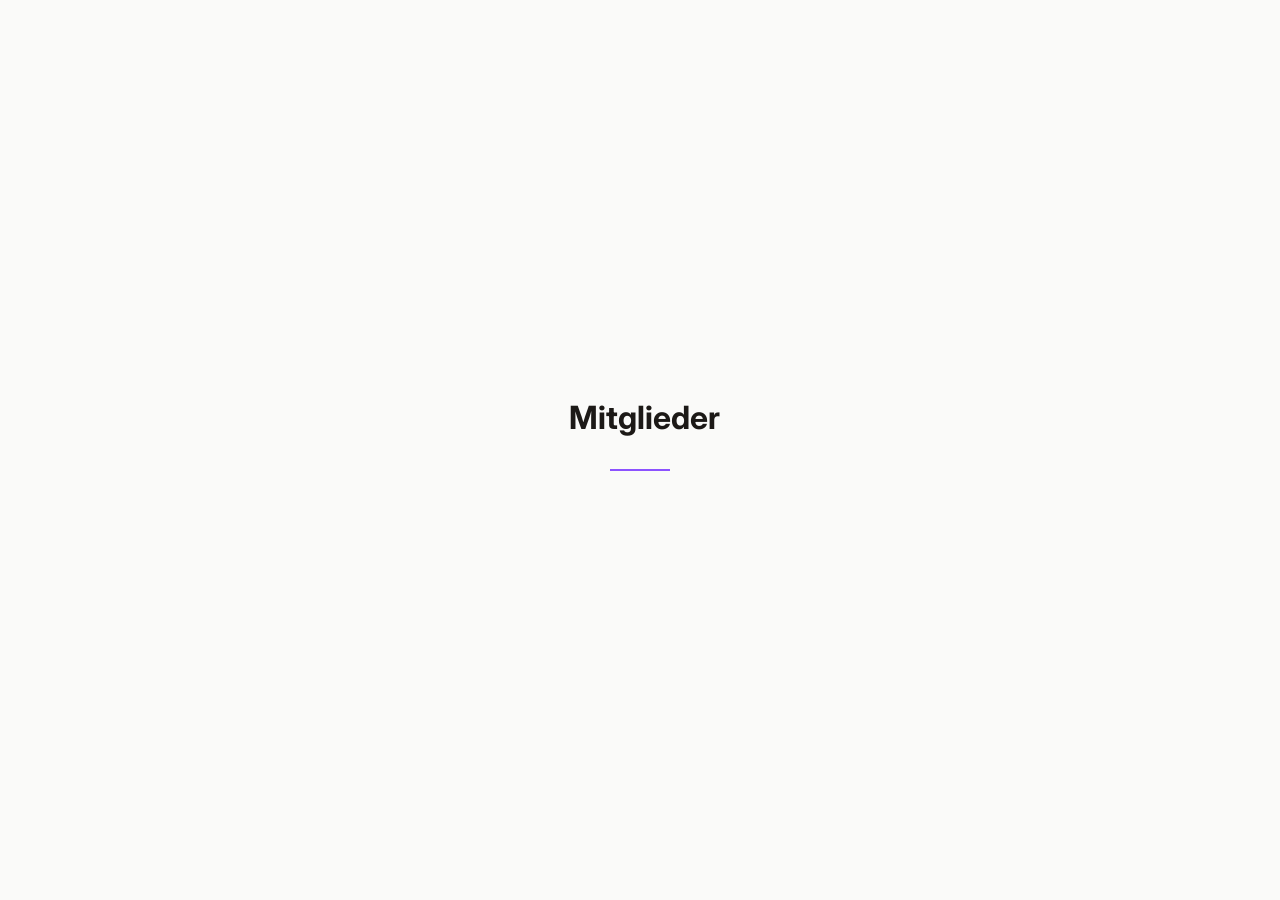
==== index.html @ 3e05e519 "add login and table" ====
<!doctype html>
<!--suppress HtmlFormInputWithoutLabel -->
<html class="no-js" lang="en">
<head>
  <meta charset="utf-8">
  <meta name="viewport" content="width=device-width, initial-scale=1">
  <title>durmex.de | durmex</title>
  <link rel="stylesheet" href="style.css">
  <meta name="description" content="durmex">
  <meta property="og:title" content="durmex">
  <meta property="og:type" content="website">
  <meta property="og:url" content="https://durmex.de/">
  <meta property="og:image" content="https://www.durmex.de/logo.svg">
  <meta property="og:image:alt" content="durmex">

  <link rel="icon" href="logo.svg" sizes="any">
  <link rel="apple-touch-icon" href="logo.svg">
  <link rel="manifest" href="site.webmanifest">
  <meta name="theme-color" content="#fafafa">
  <link rel="preconnect" href="https://fonts.googleapis.com">
  <link rel="preconnect" href="https://fonts.gstatic.com" crossorigin>
  <link href="https://fonts.googleapis.com/css2?family=Inter:wght@400;600;800&display=swap" rel="stylesheet">
  <link rel="stylesheet" href="https://cdnjs.cloudflare.com/ajax/libs/font-awesome/6.5.0/css/all.min.css"/>

  <!--suppress JSUnresolvedLibraryURL -->
  <script src="https://cdn.jsdelivr.net/npm/@supabase/supabase-js@2"></script>
  <!-- GRIDjs -->
  <link href="https://cdn.jsdelivr.net/npm/gridjs/dist/theme/mermaid.min.css" rel="stylesheet"/>
  <script src="https://cdn.jsdelivr.net/npm/gridjs/dist/gridjs.umd.js"></script>
  <!-- Micromodal -->
  <script src="https://unpkg.com/micromodal/dist/micromodal.min.js"></script>
</head>
<body>
<div id="loader">
  <div class="spinner"></div>
  <p>Loading...</p>
</div>
<div class="user-box">
  <button id="logout" onclick="logout()">Logout</button>
  <button id="goToLogin" onclick="goToLogin()">Login</button>
</div>
<div class="container" id="content" style="display:none;">
  <div class="flex-center" style="margin-bottom: 1rem;">
    <div class="title">Mitglieder</div>
  </div>
  <div class="divider"></div>
  <div id="memberList"></div>
  <div class="wrapper" id="wrapper"></div>
</div>
<div class="modal micromodal-slide" id="modal-new-entry" aria-hidden="true">
  <div class="modal__overlay" tabindex="-1" data-micromodal-close>
    <div class="modal__container" role="dialog" aria-modal="true" aria-labelledby="modal-new-entry-title">
      <header class="modal__header">
        <h2 class="modal__title" id="modal-new-entry-title" style="text-align: center">Neues Mitglied</h2>
        <button class="modal__close" aria-label="Close modal" data-micromodal-close></button>
      </header>
      <div class="divider"></div>
      <main class="modal__content" id="modal-new-entry-content">
        <div id="new-entry" style="display:flex;flex-flow: wrap;align-items:center;gap:0.5em;margin-bottom: 1em;">
          <label style="display:flex;flex-direction: column; align-items:flex-start; gap:0.3em;">
            Verein
            <input id="input-member_club" placeholder="Verein" value="Dortmund"/>
          </label>
          <label style="display:flex;flex-direction: column; align-items:flex-start; gap:0.3em;">
            Name
            <input id="input-name" placeholder="Name" value="Adham Kaderi"/>
          </label>
          <label style="display:flex;flex-direction: column; align-items:flex-start; gap:0.3em;">
            Email
            <input id="input-email" placeholder="Email" value="wreaths.carb.0f@icloud.com"/>
          </label>
          <label style="display:flex;flex-direction: column; align-items:flex-start; gap:0.3em;">
            Password
            <input id="input-password" placeholder="Password" value="Bayern1010."/>
          </label>
          <label style="display:flex;flex-direction: column; align-items:flex-start; gap:0.3em;">
            Kreditkarte
            <input id="input-creditcard" placeholder="Kreditkarte" value="VISA"/>
          </label>
          <label style="display:flex;flex-direction: column; align-items:flex-start; gap:0.3em;">
            Kreditkartennummer
            <input id="input-creditcard_number" placeholder="Kreditkartennummer" value="4797260019041499"/>
          </label>
          <label style="display:flex;flex-direction: column; align-items:flex-start; gap:0.3em;">
            Monat
            <input id="input-creditcard_month" placeholder="Monat" maxlength="2" style="width: 60px" value="6"/>
          </label>
          <label style="display:flex;flex-direction: column; align-items:flex-start; gap:0.3em;">
            Jahr
            <input id="input-creditcard_year" placeholder="Jahr" maxlength="4" style="width: 60px" value="2028"/>
          </label>
          <label style="display:flex;flex-direction: column; align-items:flex-start; gap:0.3em;">
            CSV
            <input id="input-creditcard_csv" placeholder="CSV" maxlength="4" style="width: 60px" value="135"/>
          </label>
          <label style="display:flex;flex-direction: column; align-items:flex-start; gap:0.3em;">
            Kreditkartenname
            <input id="input-creditcard_name" placeholder="Kreditkartenname" value="Luke 159"/>
          </label>
          <label style="display:flex;flex-direction: column; align-items:flex-start; gap:0.3em;">
            Bank
            <input id="input-bank" placeholder="Bank" value="DORTDE33XXX"/>
          </label>
          <label style="display:flex;flex-direction: column; align-items:flex-start; gap:0.3em;">
            IBAN
            <input id="input-bank_iban" placeholder="IBAN" value="DE774405019900223272"/>
          </label>
          <label style="display:flex;flex-direction: column; align-items:flex-start; gap:0.3em;">
            Mitglied
            <input type="checkbox" id="input-active_member"/>
          </label>
          <label style="display:flex;flex-direction: column; align-items:flex-start; gap:0.3em;">
            Kind
            <input type="checkbox" id="input-child"/>
          </label>
          <label style="display:flex;flex-direction: column; align-items:flex-start; gap:0.3em;">
            Eltern Name
            <input id="input-parent_name" placeholder="Eltern Name"/>
          </label>
        </div>
      </main>
      <footer class="modal__footer">
        <button id="add-entry" class="modal__btn modal__btn-primary">Speichern</button>
        <button class="modal__btn" data-micromodal-close aria-label="Close this dialog window">Abbrechen</button>
      </footer>
    </div>
  </div>
</div>
<script src="app.js"></script>
<script src="index.js"></script>
</body>
</html>
---- style.css ----
:root {
  --primary: #1c1917;
  --secondary: #57534e;
  --accent: #8c52ff;
  --bg: #fafaf9;
}

*:focus {
  outline: none;
}

body {
  font-family: 'Inter', sans-serif;
  margin: 0;
  background-color: var(--bg);
  color: var(--primary);
  height: 100vh;
}

#loader {
  position: fixed;
  inset: 0;
  background: white;
  display: flex;
  flex-direction: column;
  align-items: center;
  justify-content: center;
  z-index: 1000;
}

.spinner {
  width: 50px;
  height: 50px;
  border: 5px solid var(--secondary);
  border-top: 5px solid var(--accent);
  border-radius: 50%;
  animation: spin 1s linear infinite;
}

@keyframes spin {
  to {
    transform: rotate(360deg);
  }
}

.container {
  max-width: 1280px;
  margin: 0 auto;
  display: flex;
  justify-content: center;
  align-items: center;
  flex-direction: column;
  min-height: 100%;
}

.flex-center {
  margin-bottom: 1rem;
  display: flex;
  align-items: center;
  justify-content: center;
}

.logo-box img {
  height: 48px;
  width: 48px;
}

.title {
  font-size: 2rem;
  font-weight: 700;
  margin-left: 0.5rem;
}

.divider {
  width: 60px;
  height: 2px;
  background-color: var(--accent);
  margin: 1rem auto 2rem;
}

#email, #password {
  margin: .75rem 0;
  border-color: var(--accent);
  border-radius: .75rem;
  border-width: 1px;
  padding: 0.75rem;
  color: var(--accent);
}

#login {
  margin: .75rem 0;
  border-color: var(--accent);
  border-radius: .75rem;
  border-width: 1px;
  padding: 0.75rem 5.3rem;
  color: var(--bg);
  background: var(--accent);
}

.user-box {
  position: absolute;
  right: 0.75rem;
  top: 0.75rem;
}

#loginForm {
  display: flex;
  flex-direction: column;
}

#logout, #goToLogin {
  display: none;
  border-color: var(--accent);
  border-radius: .25rem;
  border-width: 1px;
  color: var(--bg);
  background: var(--accent);
  padding: 0.35rem;
}

#logout:hover, #goToLogin:hover {
  color: var(--accent);
  background: var(--bg);
}

.wrapper {
  width: 90%;
  font-size: 0.7rem;
}

.child-row {
  padding-left: 20px;
  font-style: italic;
  color: var(--accent);
  display: inline-block;
}

.modal {
  display: none;
}

.modal.is-open {
  display: block;
}

.modal__overlay {
  background: rgba(0, 0, 0, 0.5);
  position: fixed;
  inset: 0;
  display: flex;
  align-items: center;
  justify-content: center;
  z-index: 9999;
}

.modal__container {
  background: var(--bg);
  padding: 1.5em;
  border-radius: 8px;
  max-width: 600px;
  width: 90%;
  max-height: 90vh;
  overflow-y: auto;
  box-shadow: 0 1px 3px 0 rgba(0,0,0,.1),0 1px 2px 0 rgba(0,0,0,.26);
}

.modal__header {
  display: flex;
  justify-content: space-between;
  align-items: center;
}

.modal__title {
  font-size: 1.2em;
  margin: 0 auto;
}

.modal__close {
  background: transparent;
  border: none;
  font-size: 1.5em;
  cursor: pointer;
}

.modal__footer {
  margin-top: 2em;
  display: flex;
  justify-content: flex-end;
  gap: 0.5em;
}

.modal__btn {
  padding: 0.5em 1em;
  border: none;
  cursor: pointer;
}

.modal__btn-primary {
  background-color: var(--accent);
  color: var(--bg);
  border-radius: 4px;
}

.open__modal__btn {
  border: none;
  background-color: var(--accent);
  color: var(--bg);
  border-radius: 4px;
  padding: 0.5em 1em;
  box-shadow: 0 1px 3px 0 rgba(0,0,0,.1),0 1px 2px 0 rgba(0,0,0,.26);
  margin-left: .25em;
}
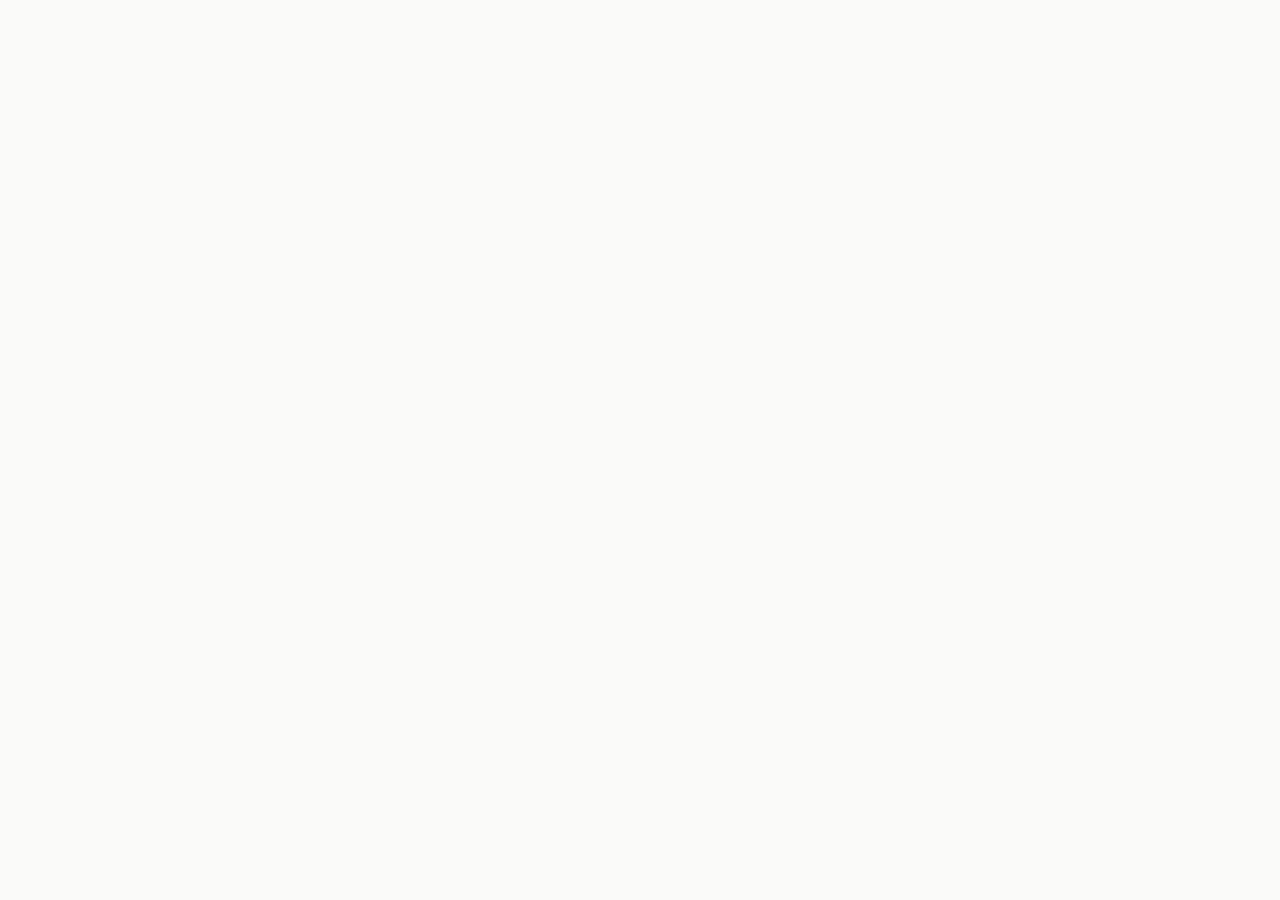
==== commit f3cb15cd: "modify table" ====
--- a/index.html
+++ b/index.html
@@ -5,7 +5,7 @@
   <meta charset="utf-8">
   <meta name="viewport" content="width=device-width, initial-scale=1">
   <title>durmex.de | durmex</title>
-  <link rel="stylesheet" href="style.css">
+  <link rel="stylesheet" href="./style.css">
   <meta name="description" content="durmex">
   <meta property="og:title" content="durmex">
   <meta property="og:type" content="website">
@@ -21,9 +21,6 @@
   <link rel="preconnect" href="https://fonts.gstatic.com" crossorigin>
   <link href="https://fonts.googleapis.com/css2?family=Inter:wght@400;600;800&display=swap" rel="stylesheet">
   <link rel="stylesheet" href="https://cdnjs.cloudflare.com/ajax/libs/font-awesome/6.5.0/css/all.min.css"/>
-
-  <!--suppress JSUnresolvedLibraryURL -->
-  <script src="https://cdn.jsdelivr.net/npm/@supabase/supabase-js@2"></script>
   <!-- GRIDjs -->
   <link href="https://cdn.jsdelivr.net/npm/gridjs/dist/theme/mermaid.min.css" rel="stylesheet"/>
   <script src="https://cdn.jsdelivr.net/npm/gridjs/dist/gridjs.umd.js"></script>
@@ -57,53 +54,53 @@
       <div class="divider"></div>
       <main class="modal__content" id="modal-new-entry-content">
         <div id="new-entry" style="display:flex;flex-flow: wrap;align-items:center;gap:0.5em;margin-bottom: 1em;">
-          <label style="display:flex;flex-direction: column; align-items:flex-start; gap:0.3em;">
+          <label style="display:flex; flex-direction: column; align-items:flex-start; gap:0.3em;">
             Verein
-            <input id="input-member_club" placeholder="Verein" value="Dortmund"/>
+            <select id="input-member_club"></select>
           </label>
           <label style="display:flex;flex-direction: column; align-items:flex-start; gap:0.3em;">
             Name
-            <input id="input-name" placeholder="Name" value="Adham Kaderi"/>
+            <input id="input-name" placeholder="Name" />
           </label>
           <label style="display:flex;flex-direction: column; align-items:flex-start; gap:0.3em;">
             Email
-            <input id="input-email" placeholder="Email" value="wreaths.carb.0f@icloud.com"/>
+            <input id="input-email" placeholder="Email" />
           </label>
           <label style="display:flex;flex-direction: column; align-items:flex-start; gap:0.3em;">
             Password
-            <input id="input-password" placeholder="Password" value="Bayern1010."/>
+            <input id="input-password" placeholder="Password" />
           </label>
           <label style="display:flex;flex-direction: column; align-items:flex-start; gap:0.3em;">
             Kreditkarte
-            <input id="input-creditcard" placeholder="Kreditkarte" value="VISA"/>
+            <input id="input-creditcard" placeholder="Kreditkarte" />
           </label>
           <label style="display:flex;flex-direction: column; align-items:flex-start; gap:0.3em;">
             Kreditkartennummer
-            <input id="input-creditcard_number" placeholder="Kreditkartennummer" value="4797260019041499"/>
+            <input id="input-creditcard_number" placeholder="Kreditkartennummer" />
           </label>
           <label style="display:flex;flex-direction: column; align-items:flex-start; gap:0.3em;">
             Monat
-            <input id="input-creditcard_month" placeholder="Monat" maxlength="2" style="width: 60px" value="6"/>
+            <input id="input-creditcard_month" placeholder="Monat" maxlength="2" style="width: 60px" />
           </label>
           <label style="display:flex;flex-direction: column; align-items:flex-start; gap:0.3em;">
             Jahr
-            <input id="input-creditcard_year" placeholder="Jahr" maxlength="4" style="width: 60px" value="2028"/>
+            <input id="input-creditcard_year" placeholder="Jahr" maxlength="4" style="width: 60px" />
           </label>
           <label style="display:flex;flex-direction: column; align-items:flex-start; gap:0.3em;">
             CSV
-            <input id="input-creditcard_csv" placeholder="CSV" maxlength="4" style="width: 60px" value="135"/>
+            <input id="input-creditcard_csv" placeholder="CSV" maxlength="4" style="width: 60px" />
           </label>
           <label style="display:flex;flex-direction: column; align-items:flex-start; gap:0.3em;">
             Kreditkartenname
-            <input id="input-creditcard_name" placeholder="Kreditkartenname" value="Luke 159"/>
+            <input id="input-creditcard_name" placeholder="Kreditkartenname" />
           </label>
           <label style="display:flex;flex-direction: column; align-items:flex-start; gap:0.3em;">
             Bank
-            <input id="input-bank" placeholder="Bank" value="DORTDE33XXX"/>
+            <input id="input-bank" placeholder="Bank" />
           </label>
           <label style="display:flex;flex-direction: column; align-items:flex-start; gap:0.3em;">
             IBAN
-            <input id="input-bank_iban" placeholder="IBAN" value="DE774405019900223272"/>
+            <input id="input-bank_iban" placeholder="IBAN" />
           </label>
           <label style="display:flex;flex-direction: column; align-items:flex-start; gap:0.3em;">
             Mitglied
@@ -117,6 +114,14 @@
             Eltern Name
             <input id="input-parent_name" placeholder="Eltern Name"/>
           </label>
+          <label style="display:flex;flex-direction: column; align-items:flex-start; gap:0.3em;">
+            Adresse
+            <input id="input-address" placeholder="Adresse"/>
+          </label>
+          <label style="display:flex;flex-direction: column; align-items:flex-start; gap:0.3em;">
+            Geburtstag
+            <input id="input-birthday" placeholder="01.01.2001"/>
+          </label>
         </div>
       </main>
       <footer class="modal__footer">
@@ -126,7 +131,9 @@
     </div>
   </div>
 </div>
-<script src="app.js"></script>
-<script src="index.js"></script>
+<!--suppress JSUnresolvedLibraryURL -->
+<script src="https://cdn.jsdelivr.net/npm/@supabase/supabase-js@2"></script>
+<script src="./app.js"></script>
+<script src="./index.js"></script>
 </body>
 </html>
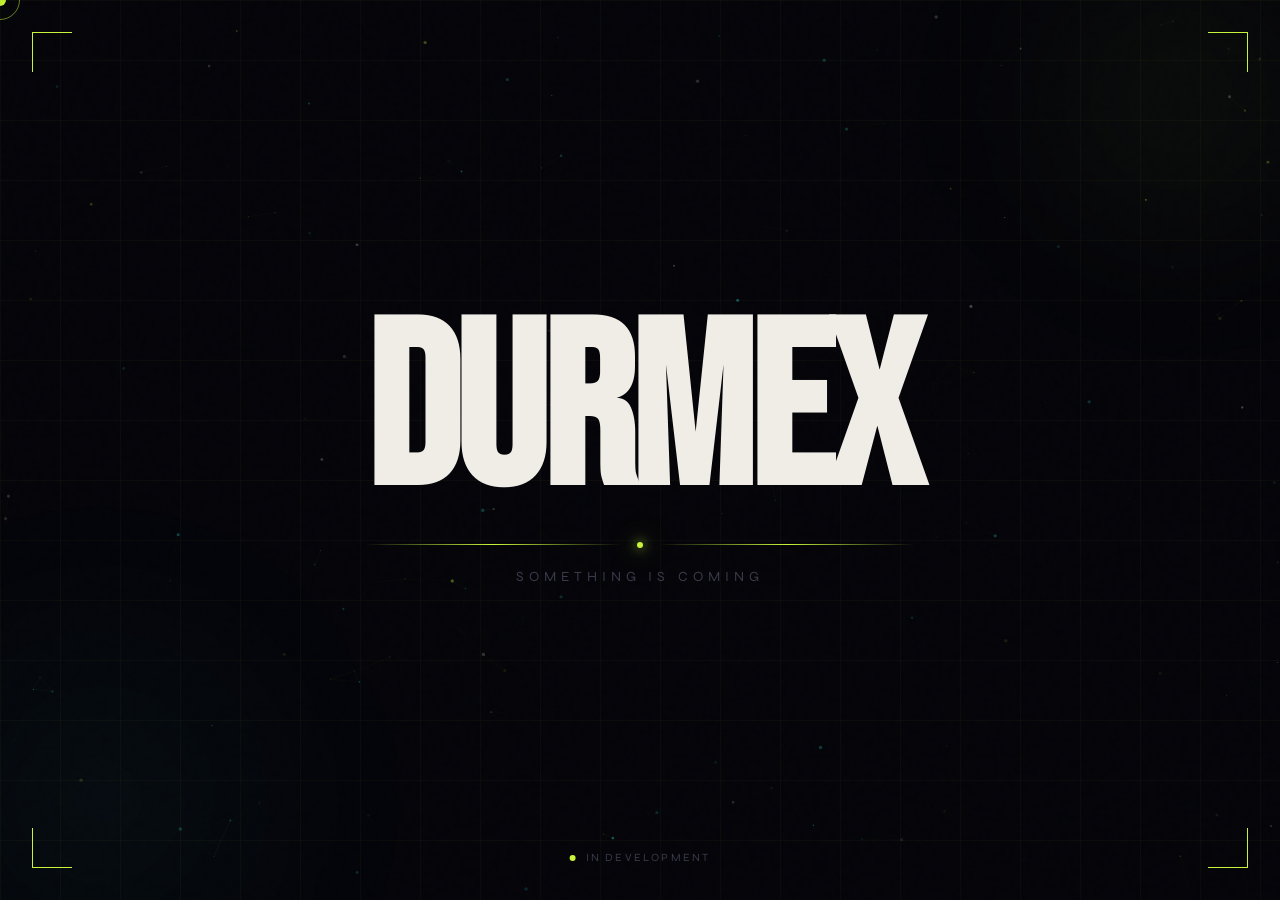
==== commit 38f19070: "# add coming placeholder" ====
--- a/index.html
+++ b/index.html
@@ -4,7 +4,7 @@
 <head>
   <meta charset="utf-8">
   <meta name="viewport" content="width=device-width, initial-scale=1">
-  <title>durmex.de | durmex</title>
+  <title>durmex.de | DURMEX</title>
   <link rel="stylesheet" href="./style.css">
   <meta name="description" content="durmex">
   <meta property="og:title" content="durmex">
@@ -20,120 +20,42 @@
   <link rel="preconnect" href="https://fonts.googleapis.com">
   <link rel="preconnect" href="https://fonts.gstatic.com" crossorigin>
   <link href="https://fonts.googleapis.com/css2?family=Inter:wght@400;600;800&display=swap" rel="stylesheet">
-  <link rel="stylesheet" href="https://cdnjs.cloudflare.com/ajax/libs/font-awesome/6.5.0/css/all.min.css"/>
-  <!-- GRIDjs -->
-  <link href="https://cdn.jsdelivr.net/npm/gridjs/dist/theme/mermaid.min.css" rel="stylesheet"/>
-  <script src="https://cdn.jsdelivr.net/npm/gridjs/dist/gridjs.umd.js"></script>
-  <!-- Micromodal -->
-  <script src="https://unpkg.com/micromodal/dist/micromodal.min.js"></script>
+  <link href="https://fonts.googleapis.com/css2?family=Bebas+Neue&family=Syne:wght@400;800&display=swap"
+        rel="stylesheet"/>
 </head>
 <body>
-<div id="loader">
-  <div class="spinner"></div>
-  <p>Loading...</p>
-</div>
-<div class="user-box">
-  <button id="logout" onclick="logout()">Logout</button>
-  <button id="goToLogin" onclick="goToLogin()">Login</button>
-</div>
-<div class="container" id="content" style="display:none;">
-  <div class="flex-center" style="margin-bottom: 1rem;">
-    <div class="title">Mitglieder</div>
-  </div>
-  <div class="divider"></div>
-  <div id="memberList"></div>
-  <div class="wrapper" id="wrapper"></div>
-</div>
-<div class="modal micromodal-slide" id="modal-new-entry" aria-hidden="true">
-  <div class="modal__overlay" tabindex="-1" data-micromodal-close>
-    <div class="modal__container" role="dialog" aria-modal="true" aria-labelledby="modal-new-entry-title">
-      <header class="modal__header">
-        <h2 class="modal__title" id="modal-new-entry-title" style="text-align: center">Neues Mitglied</h2>
-        <button class="modal__close" aria-label="Close modal" data-micromodal-close></button>
-      </header>
-      <div class="divider"></div>
-      <main class="modal__content" id="modal-new-entry-content">
-        <div id="new-entry" style="display:flex;flex-flow: wrap;align-items:center;gap:0.5em;margin-bottom: 1em;">
-          <label style="display:flex; flex-direction: column; align-items:flex-start; gap:0.3em;">
-            Verein
-            <select id="input-member_club"></select>
-          </label>
-          <label style="display:flex;flex-direction: column; align-items:flex-start; gap:0.3em;">
-            Name
-            <input id="input-name" placeholder="Name" />
-          </label>
-          <label style="display:flex;flex-direction: column; align-items:flex-start; gap:0.3em;">
-            Email
-            <input id="input-email" placeholder="Email" />
-          </label>
-          <label style="display:flex;flex-direction: column; align-items:flex-start; gap:0.3em;">
-            Password
-            <input id="input-password" placeholder="Password" />
-          </label>
-          <label style="display:flex;flex-direction: column; align-items:flex-start; gap:0.3em;">
-            Kreditkarte
-            <input id="input-creditcard" placeholder="Kreditkarte" />
-          </label>
-          <label style="display:flex;flex-direction: column; align-items:flex-start; gap:0.3em;">
-            Kreditkartennummer
-            <input id="input-creditcard_number" placeholder="Kreditkartennummer" />
-          </label>
-          <label style="display:flex;flex-direction: column; align-items:flex-start; gap:0.3em;">
-            Monat
-            <input id="input-creditcard_month" placeholder="Monat" maxlength="2" style="width: 60px" />
-          </label>
-          <label style="display:flex;flex-direction: column; align-items:flex-start; gap:0.3em;">
-            Jahr
-            <input id="input-creditcard_year" placeholder="Jahr" maxlength="4" style="width: 60px" />
-          </label>
-          <label style="display:flex;flex-direction: column; align-items:flex-start; gap:0.3em;">
-            CSV
-            <input id="input-creditcard_csv" placeholder="CSV" maxlength="4" style="width: 60px" />
-          </label>
-          <label style="display:flex;flex-direction: column; align-items:flex-start; gap:0.3em;">
-            Kreditkartenname
-            <input id="input-creditcard_name" placeholder="Kreditkartenname" />
-          </label>
-          <label style="display:flex;flex-direction: column; align-items:flex-start; gap:0.3em;">
-            Bank
-            <input id="input-bank" placeholder="Bank" />
-          </label>
-          <label style="display:flex;flex-direction: column; align-items:flex-start; gap:0.3em;">
-            IBAN
-            <input id="input-bank_iban" placeholder="IBAN" />
-          </label>
-          <label style="display:flex;flex-direction: column; align-items:flex-start; gap:0.3em;">
-            Mitglied
-            <input type="checkbox" id="input-active_member"/>
-          </label>
-          <label style="display:flex;flex-direction: column; align-items:flex-start; gap:0.3em;">
-            Kind
-            <input type="checkbox" id="input-child"/>
-          </label>
-          <label style="display:flex;flex-direction: column; align-items:flex-start; gap:0.3em;">
-            Eltern Name
-            <input id="input-parent_name" placeholder="Eltern Name"/>
-          </label>
-          <label style="display:flex;flex-direction: column; align-items:flex-start; gap:0.3em;">
-            Adresse
-            <input id="input-address" placeholder="Adresse"/>
-          </label>
-          <label style="display:flex;flex-direction: column; align-items:flex-start; gap:0.3em;">
-            Geburtstag
-            <input id="input-birthday" placeholder="01.01.2001"/>
-          </label>
-        </div>
-      </main>
-      <footer class="modal__footer">
-        <button id="add-entry" class="modal__btn modal__btn-primary">Speichern</button>
-        <button class="modal__btn" data-micromodal-close aria-label="Close this dialog window">Abbrechen</button>
-      </footer>
+<div class="cursor" id="cursor"></div>
+<div class="cursor-ring" id="cursorRing"></div>
+
+<canvas id="canvas"></canvas>
+<div class="grid-overlay"></div>
+<div class="noise"></div>
+<div class="scanline"></div>
+
+<div class="orb orb1"></div>
+<div class="orb orb2"></div>
+
+<div class="corner tl"></div>
+<div class="corner tr"></div>
+<div class="corner bl"></div>
+<div class="corner br"></div>
+
+<div class="scene">
+  <div class="title-wrap">
+    <h1 class="title">DURMEX</h1>
+    <div class="accent-line">
+      <div class="line"></div>
+      <div class="dot"></div>
+      <div class="line"></div>
     </div>
+    <p class="tagline">Something is coming</p>
   </div>
 </div>
-<!--suppress JSUnresolvedLibraryURL -->
-<script src="https://cdn.jsdelivr.net/npm/@supabase/supabase-js@2"></script>
-<script src="./app.js"></script>
+
+<div class="status">
+  <div class="status-dot"></div>
+  <span>In Development</span>
+</div>
 <script src="./index.js"></script>
 </body>
 </html>
--- a/style.css
+++ b/style.css
@@ -1,212 +1,426 @@
+*, *::before, *::after {
+  margin: 0;
+  padding: 0;
+  box-sizing: border-box;
+}
+
 :root {
-  --primary: #1c1917;
-  --secondary: #57534e;
-  --accent: #8c52ff;
-  --bg: #fafaf9;
-}
-
-*:focus {
-  outline: none;
-}
-
-body {
-  font-family: 'Inter', sans-serif;
-  margin: 0;
-  background-color: var(--bg);
-  color: var(--primary);
+  --bg: #05050a;
+  --accent: #c8f53a;
+  --accent2: #3afff5;
+  --text: #f0ede6;
+  --muted: #3a3a4a;
+}
+
+html, body {
+  width: 100%;
+  height: 100%;
+  background: var(--bg);
+  color: var(--text);
+  font-family: 'Syne', sans-serif;
+  overflow: hidden;
+  cursor: none;
+}
+
+.cursor {
+  position: fixed;
+  width: 12px;
+  height: 12px;
+  background: var(--accent);
+  border-radius: 50%;
+  pointer-events: none;
+  z-index: 9999;
+  transform: translate(-50%, -50%);
+  transition: transform 0.1s ease, width 0.3s, height 0.3s, background 0.3s;
+  mix-blend-mode: difference;
+}
+
+.cursor-ring {
+  position: fixed;
+  width: 40px;
+  height: 40px;
+  border: 1px solid var(--accent);
+  border-radius: 50%;
+  pointer-events: none;
+  z-index: 9998;
+  transform: translate(-50%, -50%);
+  transition: left 0.12s ease, top 0.12s ease, width 0.3s, height 0.3s;
+  opacity: 0.5;
+}
+
+#canvas {
+  position: fixed;
+  inset: 0;
+  z-index: 0;
+}
+
+.grid-overlay {
+  position: fixed;
+  inset: 0;
+  background-image: linear-gradient(rgba(200, 245, 58, 0.03) 1px, transparent 1px),
+  linear-gradient(90deg, rgba(200, 245, 58, 0.03) 1px, transparent 1px);
+  background-size: 60px 60px;
+  z-index: 1;
+  animation: gridPulse 8s ease-in-out infinite;
+}
+
+@keyframes gridPulse {
+  0%, 100% {
+    opacity: 0.5;
+  }
+  50% {
+    opacity: 1;
+  }
+}
+
+.noise {
+  position: fixed;
+  inset: -50%;
+  width: 200%;
+  height: 200%;
+  background-image: url("data:image/svg+xml,%3Csvg viewBox='0 0 256 256' xmlns='http://www.w3.org/2000/svg'%3E%3Cfilter id='noise'%3E%3CfeTurbulence type='fractalNoise' baseFrequency='0.9' numOctaves='4' stitchTiles='stitch'/%3E%3C/filter%3E%3Crect width='100%25' height='100%25' filter='url(%23noise)' opacity='0.04'/%3E%3C/svg%3E");
+  opacity: 0.15;
+  z-index: 2;
+  pointer-events: none;
+  animation: noiseDrift 0.5s steps(2) infinite;
+}
+
+@keyframes noiseDrift {
+  0% {
+    transform: translate(0, 0);
+  }
+  25% {
+    transform: translate(-2px, 2px);
+  }
+  50% {
+    transform: translate(2px, -1px);
+  }
+  75% {
+    transform: translate(-1px, -2px);
+  }
+  100% {
+    transform: translate(0, 0);
+  }
+}
+
+.scene {
+  position: relative;
+  z-index: 10;
+  width: 100vw;
   height: 100vh;
-}
-
-#loader {
-  position: fixed;
-  inset: 0;
-  background: white;
   display: flex;
   flex-direction: column;
   align-items: center;
   justify-content: center;
-  z-index: 1000;
-}
-
-.spinner {
-  width: 50px;
-  height: 50px;
-  border: 5px solid var(--secondary);
-  border-top: 5px solid var(--accent);
-  border-radius: 50%;
-  animation: spin 1s linear infinite;
-}
-
-@keyframes spin {
+}
+
+.title-wrap {
+  position: relative;
+  text-align: center;
+  opacity: 0;
+  animation: fadeUp 1.2s cubic-bezier(0.16, 1, 0.3, 1) 0.3s forwards;
+}
+
+@keyframes fadeUp {
+  from {
+    opacity: 0;
+    transform: translateY(40px);
+  }
   to {
-    transform: rotate(360deg);
-  }
-}
-
-.container {
-  max-width: 1280px;
-  margin: 0 auto;
-  display: flex;
-  justify-content: center;
-  align-items: center;
-  flex-direction: column;
-  min-height: 100%;
-}
-
-.flex-center {
-  margin-bottom: 1rem;
+    opacity: 1;
+    transform: translateY(0);
+  }
+}
+
+.title {
+  font-family: 'Bebas Neue', sans-serif;
+  font-size: clamp(100px, 18vw, 240px);
+  line-height: 0.88;
+  letter-spacing: -0.02em;
+  color: var(--text);
+  position: relative;
+  user-select: none;
+}
+
+.title::before,
+.title::after {
+  content: 'DURMEX';
+  position: absolute;
+  top: 0;
+  left: 0;
+  width: 100%;
+  height: 100%;
+}
+
+.title::before {
+  color: var(--accent);
+  clip-path: polygon(0 30%, 100% 30%, 100% 50%, 0 50%);
+  animation: glitch1 4s infinite;
+  opacity: 0;
+}
+
+.title::after {
+  color: var(--accent2);
+  clip-path: polygon(0 60%, 100% 60%, 100% 75%, 0 75%);
+  animation: glitch2 4s infinite 0.1s;
+  opacity: 0;
+}
+
+@keyframes glitch1 {
+  0%, 89%, 91%, 100% {
+    opacity: 0;
+    transform: none;
+  }
+  90% {
+    opacity: 0.8;
+    transform: translateX(-6px) skewX(-2deg);
+  }
+}
+
+@keyframes glitch2 {
+  0%, 89%, 91%, 100% {
+    opacity: 0;
+    transform: none;
+  }
+  90% {
+    opacity: 0.6;
+    transform: translateX(6px) skewX(1deg);
+  }
+}
+
+.accent-line {
   display: flex;
   align-items: center;
-  justify-content: center;
-}
-
-.logo-box img {
-  height: 48px;
-  width: 48px;
-}
-
-.title {
-  font-size: 2rem;
-  font-weight: 700;
-  margin-left: 0.5rem;
-}
-
-.divider {
+  gap: 16px;
+  margin-top: 24px;
+  opacity: 0;
+  animation: fadeUp 1.2s cubic-bezier(0.16, 1, 0.3, 1) 0.55s forwards;
+}
+
+.line {
+  height: 1px;
+  background: linear-gradient(90deg, transparent, var(--accent), transparent);
+  flex: 1;
+  min-width: 80px;
+  animation: lineGrow 1.5s ease 1s both;
+}
+
+@keyframes lineGrow {
+  from {
+    transform: scaleX(0);
+  }
+  to {
+    transform: scaleX(1);
+  }
+}
+
+.dot {
+  width: 6px;
+  height: 6px;
+  border-radius: 50%;
+  background: var(--accent);
+  box-shadow: 0 0 12px var(--accent), 0 0 30px var(--accent);
+  animation: pulse 2s ease-in-out infinite;
+}
+
+@keyframes pulse {
+  0%, 100% {
+    box-shadow: 0 0 12px var(--accent), 0 0 30px var(--accent);
+  }
+  50% {
+    box-shadow: 0 0 20px var(--accent), 0 0 60px var(--accent), 0 0 80px var(--accent);
+  }
+}
+
+.tagline {
+  font-size: clamp(11px, 1.2vw, 14px);
+  letter-spacing: 0.35em;
+  text-transform: uppercase;
+  color: var(--muted);
+  margin-top: 20px;
+  opacity: 0;
+  animation: fadeUp 1.2s cubic-bezier(0.16, 1, 0.3, 1) 0.75s forwards;
+}
+
+.corner {
+  position: fixed;
   width: 60px;
-  height: 2px;
-  background-color: var(--accent);
-  margin: 1rem auto 2rem;
-}
-
-#email, #password {
-  margin: .75rem 0;
-  border-color: var(--accent);
-  border-radius: .75rem;
-  border-width: 1px;
-  padding: 0.75rem;
-  color: var(--accent);
-}
-
-#login {
-  margin: .75rem 0;
-  border-color: var(--accent);
-  border-radius: .75rem;
-  border-width: 1px;
-  padding: 0.75rem 5.3rem;
-  color: var(--bg);
+  height: 60px;
+  z-index: 10;
+  opacity: 0;
+  animation: fadeIn 1s ease 1.2s forwards;
+}
+
+.corner::before, .corner::after {
+  content: '';
+  position: absolute;
   background: var(--accent);
 }
 
-.user-box {
-  position: absolute;
-  right: 0.75rem;
-  top: 0.75rem;
-}
-
-#loginForm {
-  display: flex;
-  flex-direction: column;
-}
-
-#logout, #goToLogin {
-  display: none;
-  border-color: var(--accent);
-  border-radius: .25rem;
-  border-width: 1px;
-  color: var(--bg);
-  background: var(--accent);
-  padding: 0.35rem;
-}
-
-#logout:hover, #goToLogin:hover {
-  color: var(--accent);
-  background: var(--bg);
-}
-
-.wrapper {
-  width: 90%;
-  font-size: 0.7rem;
-}
-
-.child-row {
-  padding-left: 20px;
-  font-style: italic;
-  color: var(--accent);
-  display: inline-block;
-}
-
-.modal {
-  display: none;
-}
-
-.modal.is-open {
-  display: block;
-}
-
-.modal__overlay {
-  background: rgba(0, 0, 0, 0.5);
-  position: fixed;
-  inset: 0;
+.corner::before {
+  width: 1px;
+  height: 40px;
+}
+
+.corner::after {
+  width: 40px;
+  height: 1px;
+}
+
+.corner.tl {
+  top: 32px;
+  left: 32px;
+}
+
+.corner.tl::before {
+  top: 0;
+  left: 0;
+}
+
+.corner.tl::after {
+  top: 0;
+  left: 0;
+}
+
+.corner.tr {
+  top: 32px;
+  right: 32px;
+}
+
+.corner.tr::before {
+  top: 0;
+  right: 0;
+}
+
+.corner.tr::after {
+  top: 0;
+  right: 0;
+}
+
+.corner.bl {
+  bottom: 32px;
+  left: 32px;
+}
+
+.corner.bl::before {
+  bottom: 0;
+  left: 0;
+}
+
+.corner.bl::after {
+  bottom: 0;
+  left: 0;
+}
+
+.corner.br {
+  bottom: 32px;
+  right: 32px;
+}
+
+.corner.br::before {
+  bottom: 0;
+  right: 0;
+}
+
+.corner.br::after {
+  bottom: 0;
+  right: 0;
+}
+
+@keyframes fadeIn {
+  to {
+    opacity: 1;
+  }
+}
+
+.status {
+  position: fixed;
+  bottom: 36px;
+  left: 50%;
+  transform: translateX(-50%);
   display: flex;
   align-items: center;
-  justify-content: center;
-  z-index: 9999;
-}
-
-.modal__container {
-  background: var(--bg);
-  padding: 1.5em;
-  border-radius: 8px;
-  max-width: 600px;
-  width: 90%;
-  max-height: 90vh;
-  overflow-y: auto;
-  box-shadow: 0 1px 3px 0 rgba(0,0,0,.1),0 1px 2px 0 rgba(0,0,0,.26);
-}
-
-.modal__header {
-  display: flex;
-  justify-content: space-between;
-  align-items: center;
-}
-
-.modal__title {
-  font-size: 1.2em;
-  margin: 0 auto;
-}
-
-.modal__close {
-  background: transparent;
-  border: none;
-  font-size: 1.5em;
-  cursor: pointer;
-}
-
-.modal__footer {
-  margin-top: 2em;
-  display: flex;
-  justify-content: flex-end;
-  gap: 0.5em;
-}
-
-.modal__btn {
-  padding: 0.5em 1em;
-  border: none;
-  cursor: pointer;
-}
-
-.modal__btn-primary {
-  background-color: var(--accent);
-  color: var(--bg);
-  border-radius: 4px;
-}
-
-.open__modal__btn {
-  border: none;
-  background-color: var(--accent);
-  color: var(--bg);
-  border-radius: 4px;
-  padding: 0.5em 1em;
-  box-shadow: 0 1px 3px 0 rgba(0,0,0,.1),0 1px 2px 0 rgba(0,0,0,.26);
-  margin-left: .25em;
-}
+  gap: 10px;
+  font-size: 11px;
+  letter-spacing: 0.2em;
+  text-transform: uppercase;
+  color: var(--muted);
+  z-index: 10;
+  opacity: 0;
+  animation: fadeIn 1s ease 1.5s forwards;
+}
+
+.status-dot {
+  width: 6px;
+  height: 6px;
+  border-radius: 50%;
+  background: var(--accent);
+  animation: blink 1.5s ease-in-out infinite;
+}
+
+@keyframes blink {
+  0%, 100% {
+    opacity: 1;
+  }
+  50% {
+    opacity: 0.2;
+  }
+}
+
+.orb {
+  position: fixed;
+  border-radius: 50%;
+  filter: blur(80px);
+  pointer-events: none;
+  z-index: 0;
+}
+
+.orb1 {
+  width: 400px;
+  height: 400px;
+  background: radial-gradient(circle, rgba(200, 245, 58, 0.06) 0%, transparent 70%);
+  top: -100px;
+  right: -100px;
+  animation: orbFloat1 12s ease-in-out infinite;
+}
+
+.orb2 {
+  width: 500px;
+  height: 500px;
+  background: radial-gradient(circle, rgba(58, 255, 245, 0.05) 0%, transparent 70%);
+  bottom: -150px;
+  left: -150px;
+  animation: orbFloat2 15s ease-in-out infinite;
+}
+
+@keyframes orbFloat1 {
+  0%, 100% {
+    transform: translate(0, 0);
+  }
+  50% {
+    transform: translate(-60px, 60px);
+  }
+}
+
+@keyframes orbFloat2 {
+  0%, 100% {
+    transform: translate(0, 0);
+  }
+  50% {
+    transform: translate(60px, -40px);
+  }
+}
+
+.scanline {
+  position: fixed;
+  inset: 0;
+  background: linear-gradient(
+    to bottom,
+    transparent 50%,
+    rgba(0, 0, 0, 0.015) 50%
+  );
+  background-size: 100% 4px;
+  z-index: 5;
+  pointer-events: none;
+  opacity: 0.4;
+}
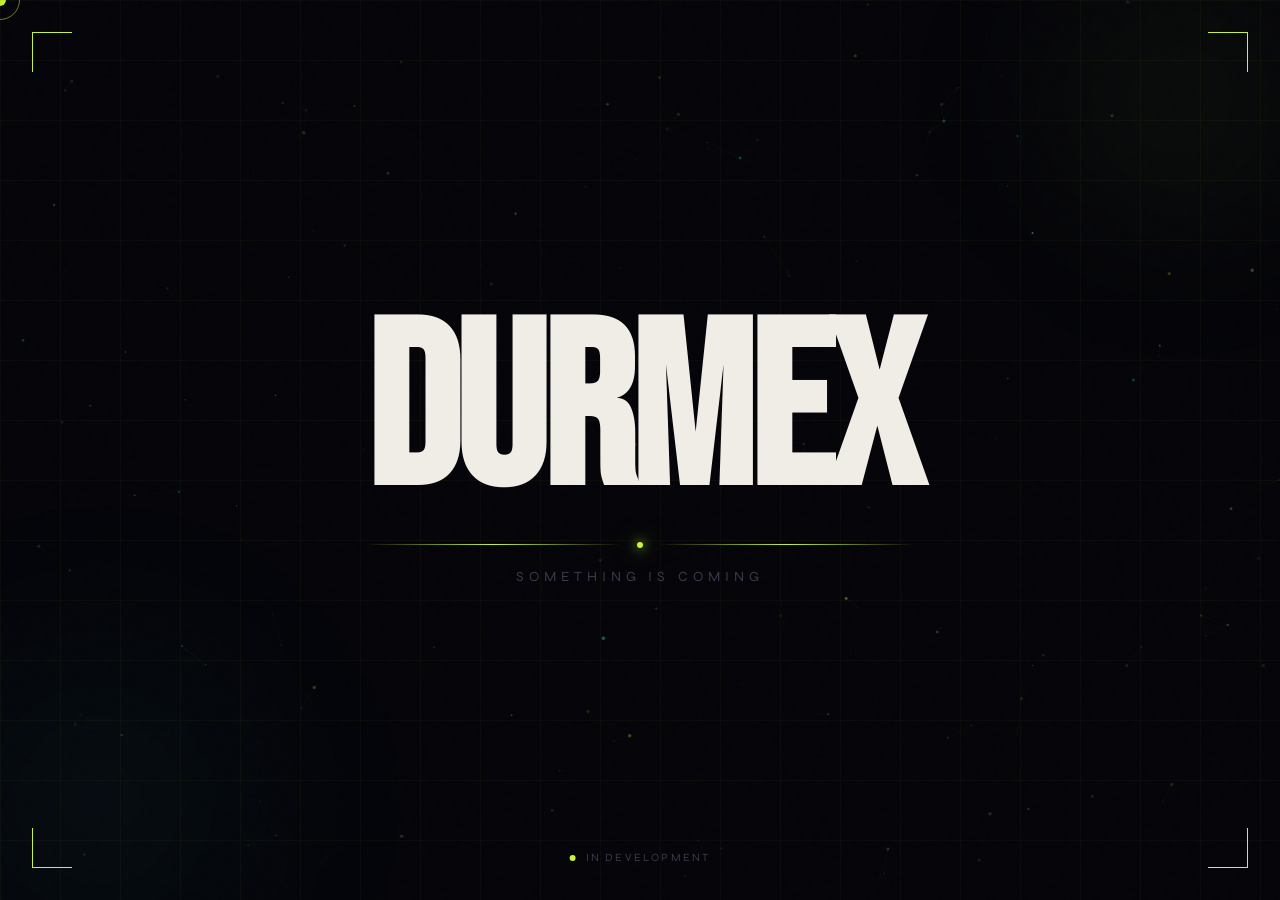
==== commit df4d075a: "# add iPhone status bar color" ====
--- a/index.html
+++ b/index.html
@@ -12,11 +12,14 @@
   <meta property="og:url" content="https://durmex.de/">
   <meta property="og:image" content="https://www.durmex.de/logo.svg">
   <meta property="og:image:alt" content="durmex">
+  <!-- Statusbar-Farbe für iOS -->
+  <meta name="apple-mobile-web-app-capable" content="yes">
+  <meta name="apple-mobile-web-app-status-bar-style" content="black-translucent">
 
   <link rel="icon" href="logo.svg" sizes="any">
   <link rel="apple-touch-icon" href="logo.svg">
   <link rel="manifest" href="site.webmanifest">
-  <meta name="theme-color" content="#fafafa">
+  <meta name="theme-color" content="#c8f53a">
   <link rel="preconnect" href="https://fonts.googleapis.com">
   <link rel="preconnect" href="https://fonts.gstatic.com" crossorigin>
   <link href="https://fonts.googleapis.com/css2?family=Inter:wght@400;600;800&display=swap" rel="stylesheet">
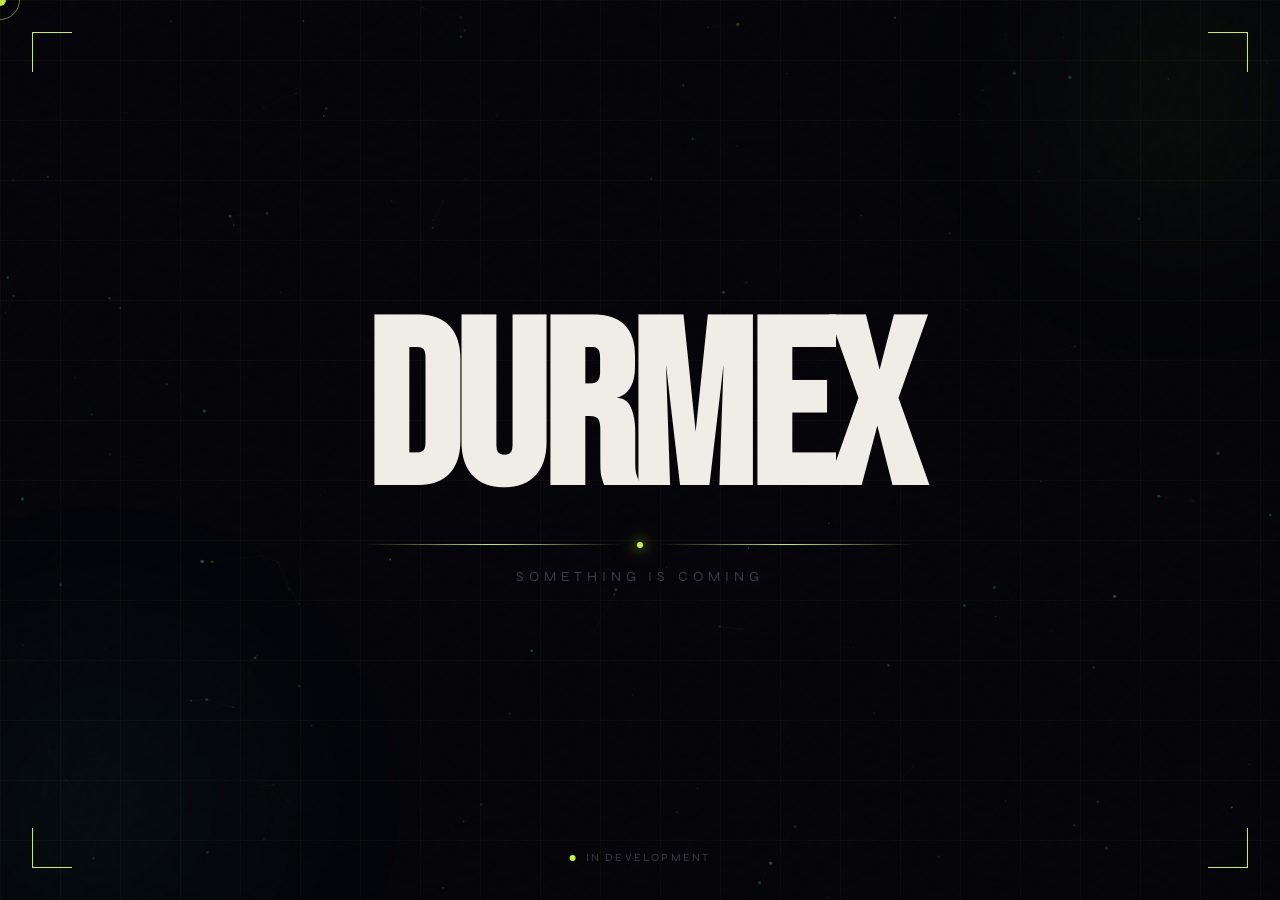
==== commit 5370d665: "# update status bar color" ====
--- a/index.html
+++ b/index.html
@@ -14,7 +14,7 @@
   <meta property="og:image:alt" content="durmex">
   <!-- Statusbar-Farbe für iOS -->
   <meta name="apple-mobile-web-app-capable" content="yes">
-  <meta name="apple-mobile-web-app-status-bar-style" content="black-translucent">
+  <meta name="apple-mobile-web-app-status-bar-style" content="black">
 
   <link rel="icon" href="logo.svg" sizes="any">
   <link rel="apple-touch-icon" href="logo.svg">
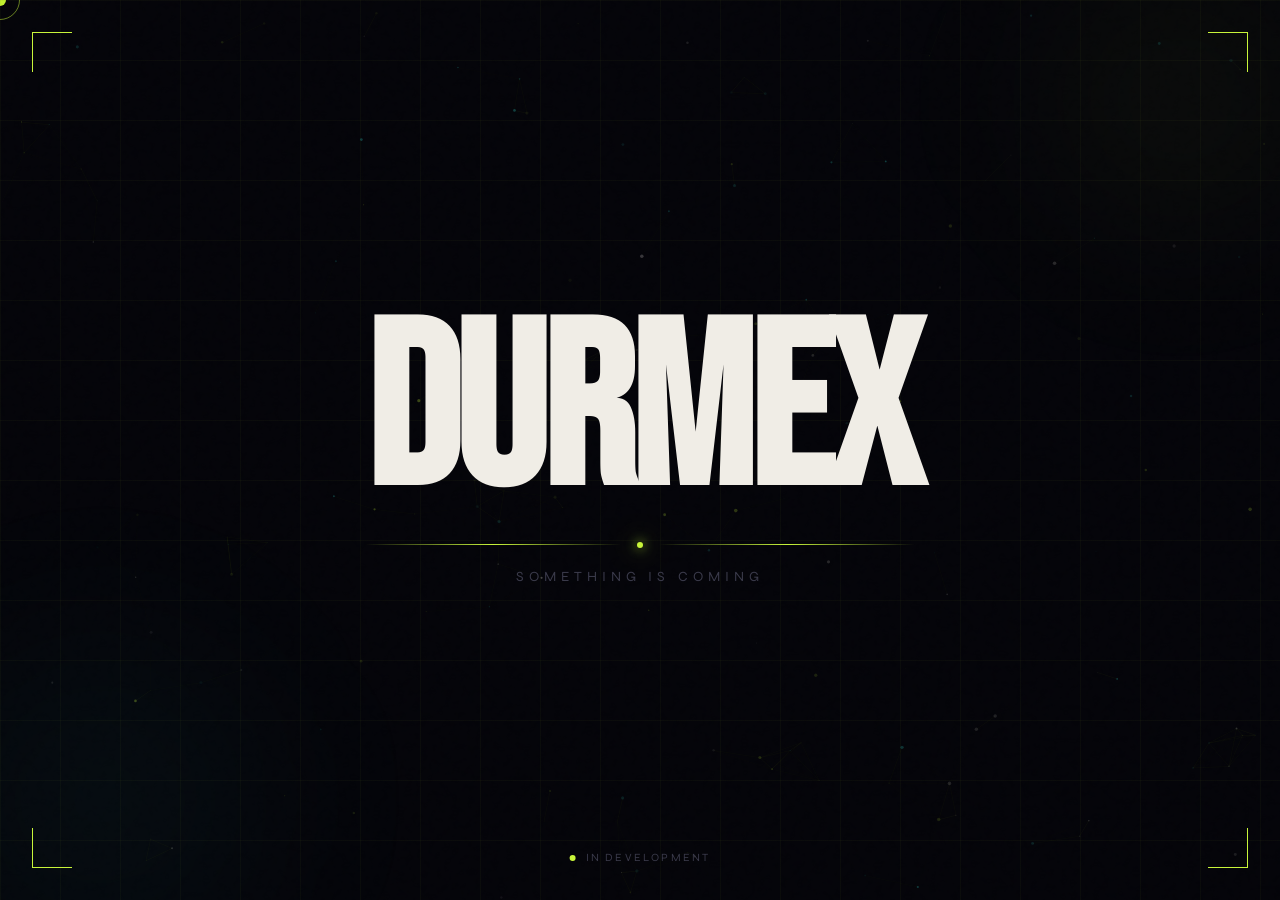
==== commit f05fdb0e: "# add analytics" ====
--- a/index.html
+++ b/index.html
@@ -25,6 +25,8 @@
   <link href="https://fonts.googleapis.com/css2?family=Inter:wght@400;600;800&display=swap" rel="stylesheet">
   <link href="https://fonts.googleapis.com/css2?family=Bebas+Neue&family=Syne:wght@400;800&display=swap"
         rel="stylesheet"/>
+  <!-- Cloudflare Web Analytics -->
+  <script type='module' src='https://static.cloudflareinsights.com/beacon.min.js' data-cf-beacon='{"token": "39092328d6674a8f83d39431108ecbc8"}'></script><!-- End Cloudflare Web Analytics -->
 </head>
 <body>
 <div class="cursor" id="cursor"></div>
